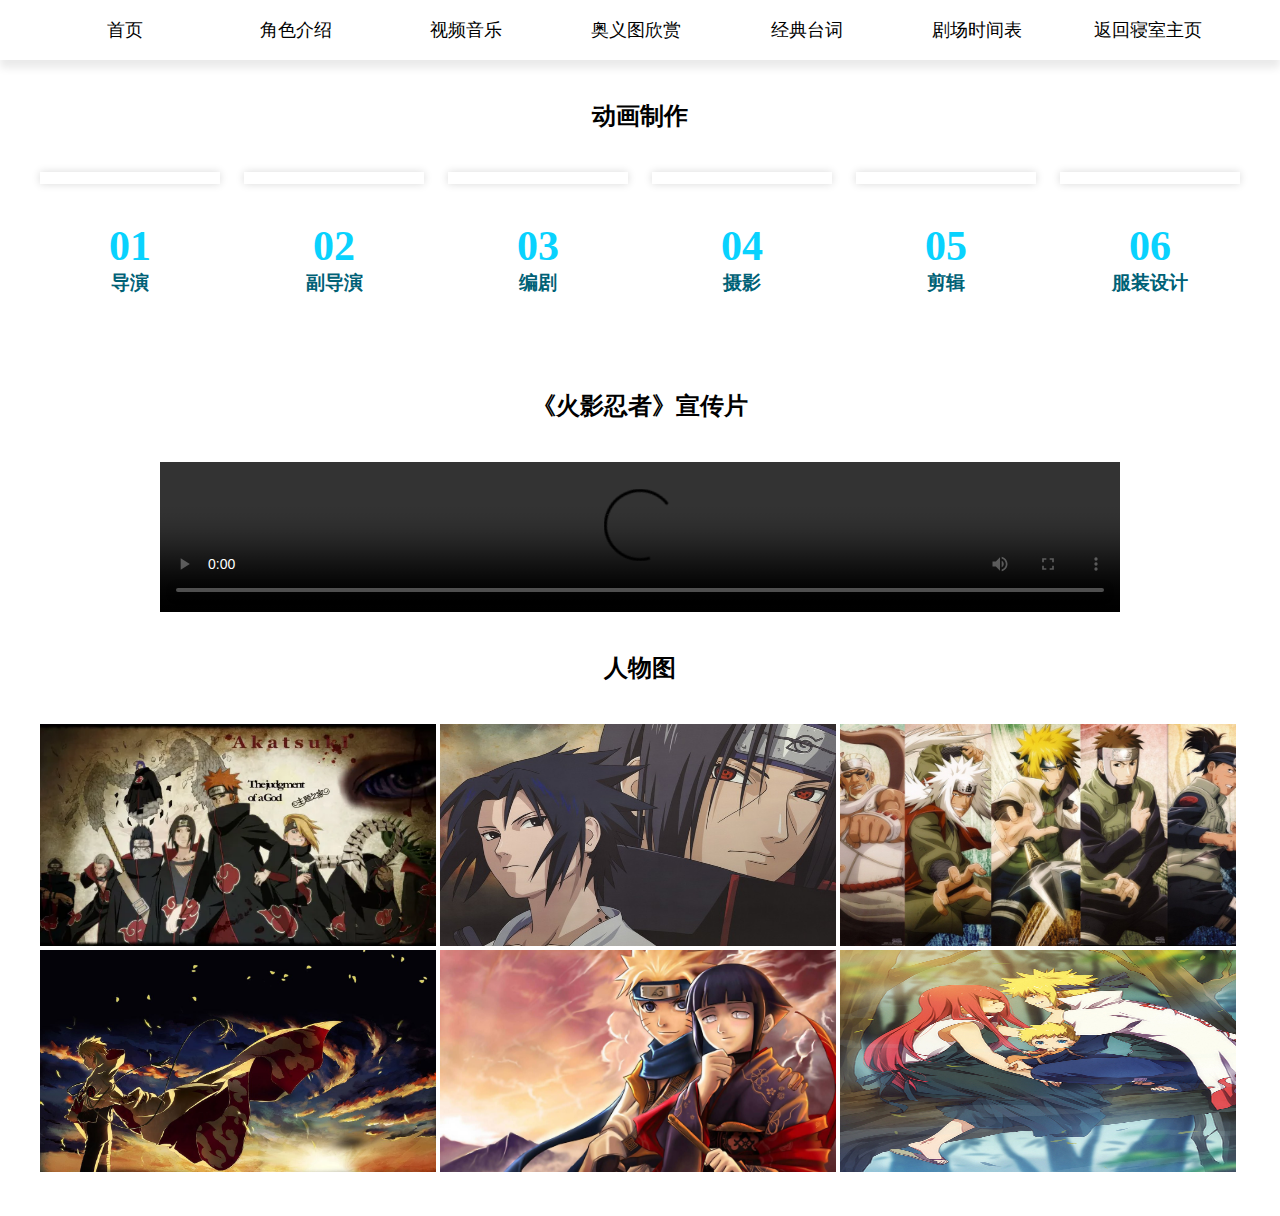
==== index.html @ 3ab50fd9 "Add files via upload" ====
<!DOCTYPE html>
<html lang="zh_CN">

<head>
    <meta charset="UTF-8">
    <link rel="stylesheet" href="./css/common.css">
    <link rel="stylesheet" href="./css/style.css">
    <title>火影忍者</title>
</head>

<body>
    <div id="header">
        <ul class="nav clearboth container">
            <li><a href="index.html">首页</a></li>
            <li><a href="web/role_intro.html">角色介绍</a></li>
            <li><a href="web/video.html">视频音乐</a></li>
            <li><a href="web/atlas.html">奥义图欣赏</a></li>
            <li><a href="web/classicline.html">经典台词</a></li>
            <li><a href="web/timetable.html">剧场时间表</a></li>
            <li><a href="web/contactus.html">返回寝室主页</a></li>
        </ul>
    </div>
    <link rel="stylesheet" type="text/css" href="styles.css">
    <div class="container">
        <div class="column-title"> </div>
        <div class="column-one-content"> </div>
        <div class="column-two clearboth">
            <div class="column-title">
                <h2>动画制作</h2>
            </div>
            <div class="column-two-card left">
                <h2>01</h2>
                <h3>导演</h3>
                <p>伊达勇登</p>
            </div>
            <div class="column-two-card left">
                <h2>02</h2>
                <h3>副导演</h3>
                <p>西园悟</p>
            </div>
            <div class="column-two-card left">
                <h2>03</h2>
                <h3>编剧</h3>
                <p>武上纯希、西园悟、铃木康之、千叶克彦、吉田伸、小林治、赤星政尚、本田雅也、下山健人</p>
            </div>
            <div class="column-two-card left">
                <h2>04</h2>
                <h3>摄影</h3>
                <p>松本敦穗、木村伸夫、和田直己、増野真衣</p>
            </div>
            <div class="column-two-card left">
                <h2>05</h2>
                <h3>剪辑</h3>
                <p>竹内顺子</p>
            </div>
            <div class="column-two-card right">
                <h2>06</h2>
                <h3>服装设计</h3>
                <p>中村千绘</p>
            </div>
        </div>
        <div class="column-three clear">
            <div class="column-title">
                <h2>《火影忍者》宣传片</h2>
            </div>
            <div class="index-video">
                <video src="video/index.mp4" width="100%" height="100%" controls></video>
            </div>
        </div>
        <div class="column-four">
            <div class="column-title">
                <h2>人物图</h2>
            </div>
            <div class="column-four-content clearboth">
                <div class="column-four-img">
                  <img src="images/index.png" alt="">
                </div>
                <div class="column-four-img">
                    <img src="images/index2.jpg" alt="">
                </div>
                <div class="column-four-img">
                    <img src="images/index3.jpg" alt="">
                </div>
                <div class="column-four-img">
                    <img src="images/index4.webp.jpg" alt="">
                </div>
                <div class="column-four-img">
                    <img src="images/index5.jpg" alt="">
                </div>
                <div class="column-four-img">
                    <img src="images/index6.jpg" alt="">
                </div>
            </div>
        </div>
    </div>
</body>

</html>
---- css/common.css ----
/* 重置样式 reset style  */
* {
    margin: 0;
    padding: 0;
}

body{
    background-color: #fff;
}

ul {
    list-style: none;
}

a {
    color: inherit;
    text-decoration: none;
}

/* 公共样式  common style */
.container {
    max-width: 1200px;
    margin: 0 auto;
    /* 水平居中 */
}

.left{
    float: left;
}

.right{
    float: right;
}

/* 清除浮动 */
.clear{
    clear: both;
}

/* 高度塌陷 */
.clearboth::after {
    content: '';
    clear: both;
    display: block;
    width: 0;
    height: 0;
    overflow: hidden;
}


/* 弹性布局 */
.flexbox {
    display: -webkit-flex;
    display: -webkit-box;
    display: -moz-box;
    display: -ms-flexbox;
    display: flex;
}

/* 标题文本 */
.column-title{
    margin: 40px 0;
}

/* 主标题 */
.column-title h2{
    text-align: center;
}


/* 副标题  */
.column-title h3{
    padding-left: 10px;
    border-left: 8px solid #0281E8;
    text-align: left;
}

/* 区域文本默认设置 */
.column-text p{
    text-indent: 2em;
    line-height: 30px;
}

/* 区域图片默认修改  */
.column-img{
    overflow: hidden;
}

.column-img img{
    vertical-align: top;
}

/* 当前导航 */
.current-nav{
    color: #fff !important;
    font-size: 20px !important;
    background-color: #09d2fe !important;
    border-bottom: 2px solid #ffee34 !important;
}

/* header  */
#header{
    position: sticky;
    top: 0;
    z-index: 999;
    width: 100%;
    background-color: #fff;
    box-shadow: 0 8px 8px rgba(0, 0, 0, 0.087);
}

/* 顶部 */
.top{
    background-color: #09d2fe;
}

.loginbar li{
    float: right;
    height: 35px;
    font-size: 14px;
    color: #fff;
    line-height: 35px;
}

.loginbar li:first-child{
    float: left;
    font-weight: 900;
    font-size: 20px;
    font-family: 'Times New Roman', Times, serif;
}

.loginbar li:first-child span{
    color: #ffee34;
}

.loginbar li a:hover{
    text-decoration: underline;
}

.loginbar li:first-child a:hover{
    text-decoration: none;
}

/* banner start */
.banner-wrapper {
    height: 520px;
    color: #fff;
    background: url(../images/banner1.jpg) no-repeat center/cover;
}

.child-banner{
    height: 420px;
    background: url(../images/banner1.jpg) no-repeat center/cover;
}
/* 导航区 */
.nav {
    background-color: #fff;
}

.nav li{
    width: 14.2%;
    height: 60px;
    float: left;
    text-align: center;
}

.nav li a {
    display: inline-block;
    width: 100%;
    height: 100%;
    font-size: 18px;
    line-height: 60px;
}

.nav li a:hover {
   text-decoration: underline;
   color: #fff;
   background-color:#09d2fe;
}

/* 首页 */
.column-one-content{
    color: #fff;
    background-color: #57E0FF;
    background: url(../images/bg.png) no-repeat center bottom/cover;
    background-attachment: fixed;
}

.cilumn-one-img img{
    width: 100%;
}

.column-one-text{
    padding: 20px 40px;
}

.column-two{
    height: 250px;
}

.column-two-card{
    width: 15%;
    height: 12px;
    margin-right: 24px;
    text-align: center;
    box-shadow: 0 0 8px rgba(0, 0, 0, 0.153);
    transition: all .3s linear;
}

.column-two-card:last-child{
    margin: 0;
}

.column-two-card h2{
    padding-top: 50px;
    font-size: 42px;
    color: #09d2fe;
    transition: all .3s linear;
}

.column-two-card h3{
    color: #006176;
    margin-bottom: 5px;
}

.column-two-card p{
    display: none;
    padding: 5px;
    color: #fff;
}

/* 卡片鼠标滑动效果 */
.column-two-card:hover{
    height: 200px;
    background-color:#09d2fe;
}

.column-two-card:hover h2{
    padding-top: 5px;
    color: #fff;
}

.column-two-card:hover p{
    display: block;
}

.index-video{
    width: 80%;
    margin-left: 120px;
}

.index-video video{
    vertical-align: top;
}

.column-four-img{
    float: left;
    width: 33%;
    height: 222px;
    margin-right: 4px;
    margin-bottom: 4px;
    overflow: hidden;
}

.column-four-img img{
    width: 100%;
    height: 100%;
    vertical-align: top;
    transition: transform .2s linear;
}

.column-four-img img:hover{
    -moz-transform: scale(1.1);
    -ms-transform: scale(1.1);
    -webkit-transform: scale(1.1);
    -o-transform: scale(1.1);
    transform: scale(1.1);
}


.column-four{
    margin-bottom: 40px;
}
---- css/style.css ----
/* 角色介绍 */
.role-card-wrapper{
    margin-bottom: 40px;
    justify-content: space-between;
    flex-wrap: wrap;
}
.role-card{
    width: 31%;
}

.role-img{
    height: 372px;
    background-color: #fff;
    padding: 20px;
    box-shadow: 0 2px 8px rgba(0, 0, 0, 0.137);
    box-sizing: border-box;
}

.role-img img{
    height: 100%;
}

.role-text{
    padding: 20px;
}

.role-text h3{
    color: #0281E8;
    padding-bottom: 10px;
}

.role-card-wrapper2{
    background-color: #fff;
    padding: 20px;
    box-shadow: 0 2px 8px rgba(0, 0, 0, 0.137);
    box-sizing: border-box;
}

.role-card-wrapper2{
    align-items: center;
    margin-bottom: 40px;
}


.role-card-wrapper2 .role-img2{
    width: 25%;
}

.role-img2 img{
    width: 100%;
}

.role-card-wrapper2 .role-text{
    flex: 1;
}

/* 奥义图欣赏  */
.atlas-wrapper img:hover{
    filter: brightness(1);
}

.phone-img-wrapper,
.computer-img-wrapper
 {
    flex-wrap: wrap;
    justify-content: space-between;
}

.phone-img-wrapper img{
    width: 19%;
    margin-bottom: 15px;
    filter: brightness(0.9);
}

.computer-img-wrapper img{
    width: 32.5%;
    height: 220px;
    margin-bottom: 15px;
    filter: brightness(0.8);
}

.computer-img-wrapper{
    margin-bottom: 25px;
}

/* 视频音乐 */
.video-container{
    background: url(../images/bg.png) no-repeat center/cover;
}

.video-container .column-title h3{
    border-left-color: #ffee34;
}

.online-video a{
    display: inline-block;
    margin-bottom: 20px;
    color: #034CFF;
    text-decoration: underline;
}

.online-video a:hover{
    color: #ffee34;
    text-shadow: 0 0 5px gray;
}

.video-top-left{
    width: 70%;
}

.video-top-right{
    flex: 1;
    padding: 30px;
}

.video-top-right h2{
    margin-bottom: 30px;
}


.video-column-music ul>li{
    margin-bottom: 10px;
}

.video-column-music p{
    display: inline-block;
    width: 70%;
    height: 54px;
    line-height: 54px;
    vertical-align: middle;
    font-size: 16px;
    border-bottom: 1px solid #0281E8;
}

.video-column-music p:hover{
    color: #ffee34;
    cursor: pointer;
}

.video-column-music audio{
    width: 20%;
    margin-left: 20px;
    vertical-align: middle;
}

.video-clip-card-wrapper{
    margin-bottom: 40px;
    flex-wrap: wrap;
    justify-content: space-between;
}

.video-clip-card{
    width: 19%;
}

.video-clip-v video{
    border-radius: 15px;
    vertical-align: top;
}

.video-clip-t p{
    padding: 10px 0;
}

/* 经典台词 */
.classicline-card{
    width: 24%;
    padding: 20px;
    box-shadow: 0 2px 8px rgba(0, 0, 0, 0.137);
    border-radius: 20px;
    box-sizing: border-box;
}

.classicline-card-wrapper{
    justify-content: space-between;
    flex-wrap: wrap;
    margin-bottom: 40px;
}

.classicline-card{
    margin-bottom: 15px;
    transition: background-color .5s linear;
}

.classicline-card:hover{
    color: #fff;
    background-color: #09d2fe;
}

.classicline-card span{
    display: block;
    margin-top: 20px;
    text-align: right;
}

/* 剧场时间表  */
#award-bg{
    padding: 10px 0;
    background: url(../images/bg2.jpg) no-repeat center center/cover;
}

.award-main-content{
    margin-bottom: 40px;
    border-collapse: collapse;
    border-spacing: 0;
    border: 1px solid #0281E8;
    color: #666;
    width: 100%;
    word-break: break-all;
    word-wrap: break-word;
    background-color: #ffffff7d;
}

.award-main-content th{
    padding: 6px 0;
    background-color: #0281E8;
    border-bottom: 1px solid #e9e9e9!important;
    color: #fff;
    font-weight: 700;
    text-align: center;
}

.award-main-content tr td{
    border-top: 1px dashed #0281E8;
    color: #333;
    line-height: 24px;
    padding: 6px;

}
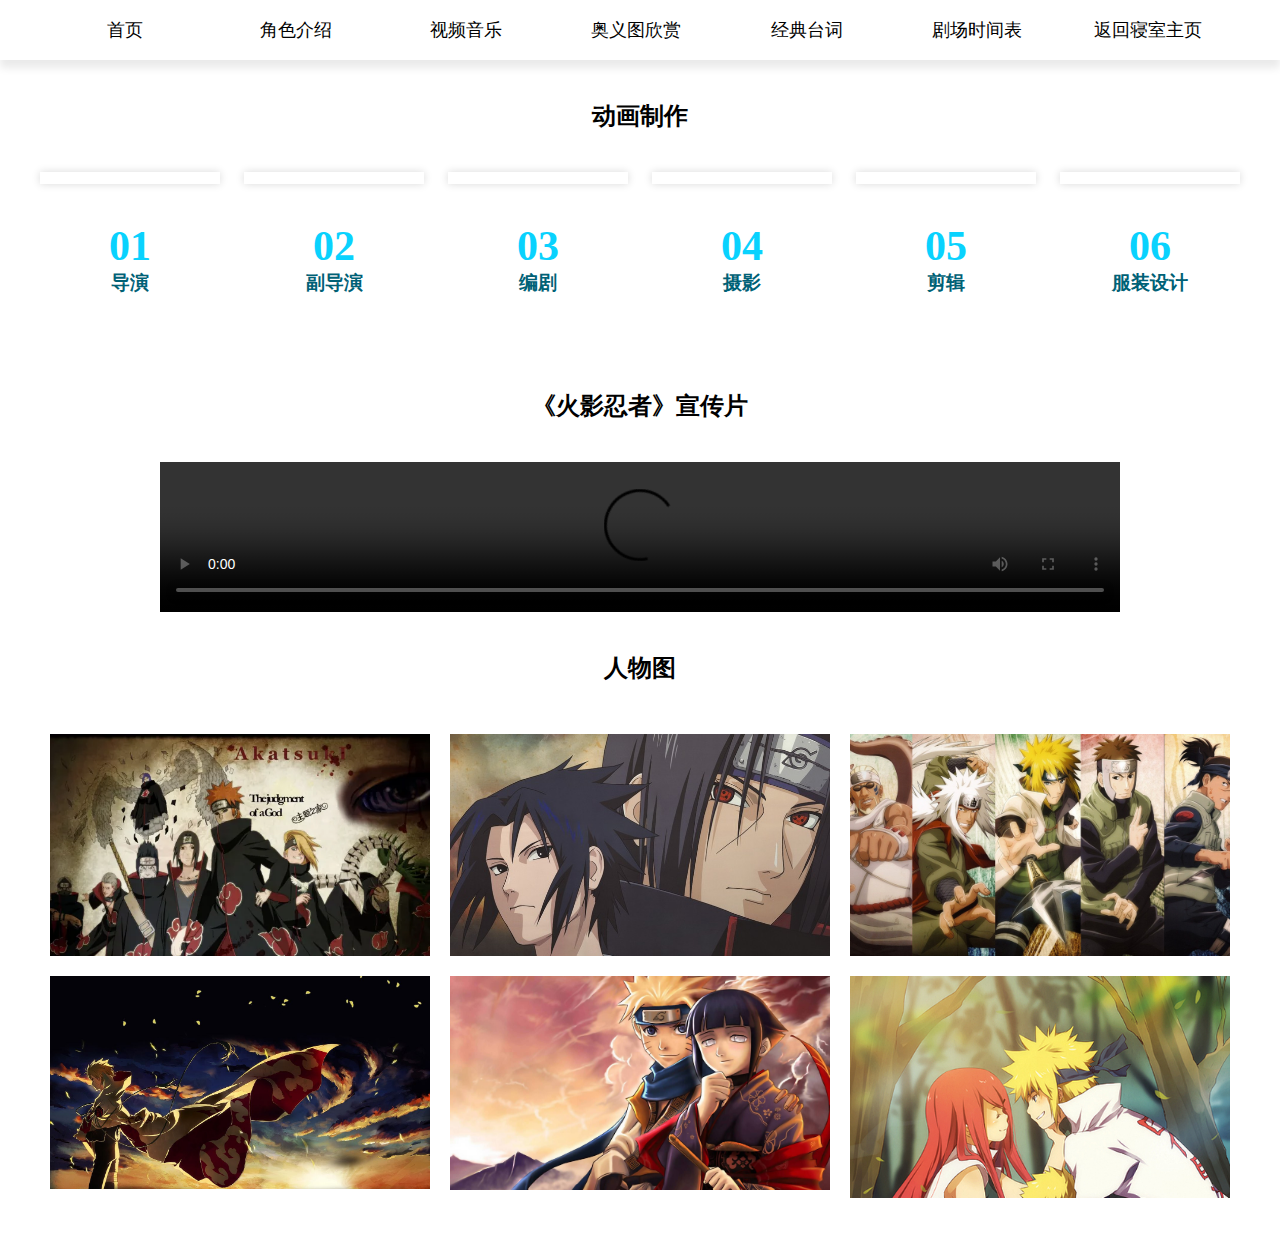
==== commit d8a13f65: "Update index.html" ====
--- a/index.html
+++ b/index.html
@@ -17,7 +17,7 @@
             <li><a href="web/atlas.html">奥义图欣赏</a></li>
             <li><a href="web/classicline.html">经典台词</a></li>
             <li><a href="web/timetable.html">剧场时间表</a></li>
-            <li><a href="web/contactus.html">返回寝室主页</a></li>
+            <li><a href="https://zhishi233.github.io/qinshi/">返回寝室主页</a></li>
         </ul>
     </div>
     <link rel="stylesheet" type="text/css" href="styles.css">
@@ -95,4 +95,4 @@
     </div>
 </body>
 
-</html>+</html>
--- a/css/style.css
+++ b/css/style.css
@@ -1,4 +1,21 @@
-
+.column-four-content {
+  display: flex;
+  flex-wrap: wrap;
+  justify-content: center; /* 水平居中 */
+}
+
+.column-four-img {
+  flex-basis: calc(33.333% - 20px); /* 每个图片容器占据1/3的空间，减去间距 */
+  margin: 10px; /* 图片之间的间距 */
+  text-align: center; /* 确保图片在各自的容器内水平居中 */
+}
+
+.column-four-img img {
+  max-width: 100%; /* 确保图片不会超出容器宽度 */
+  height: auto; /* 保持图片的宽高比 */
+  display: inline-block; /* 使图片在容器内垂直居中 */
+  vertical-align: middle; /* 使图片在容器内垂直居中 */
+}
 /* 角色介绍 */
 .role-card-wrapper{
     margin-bottom: 40px;
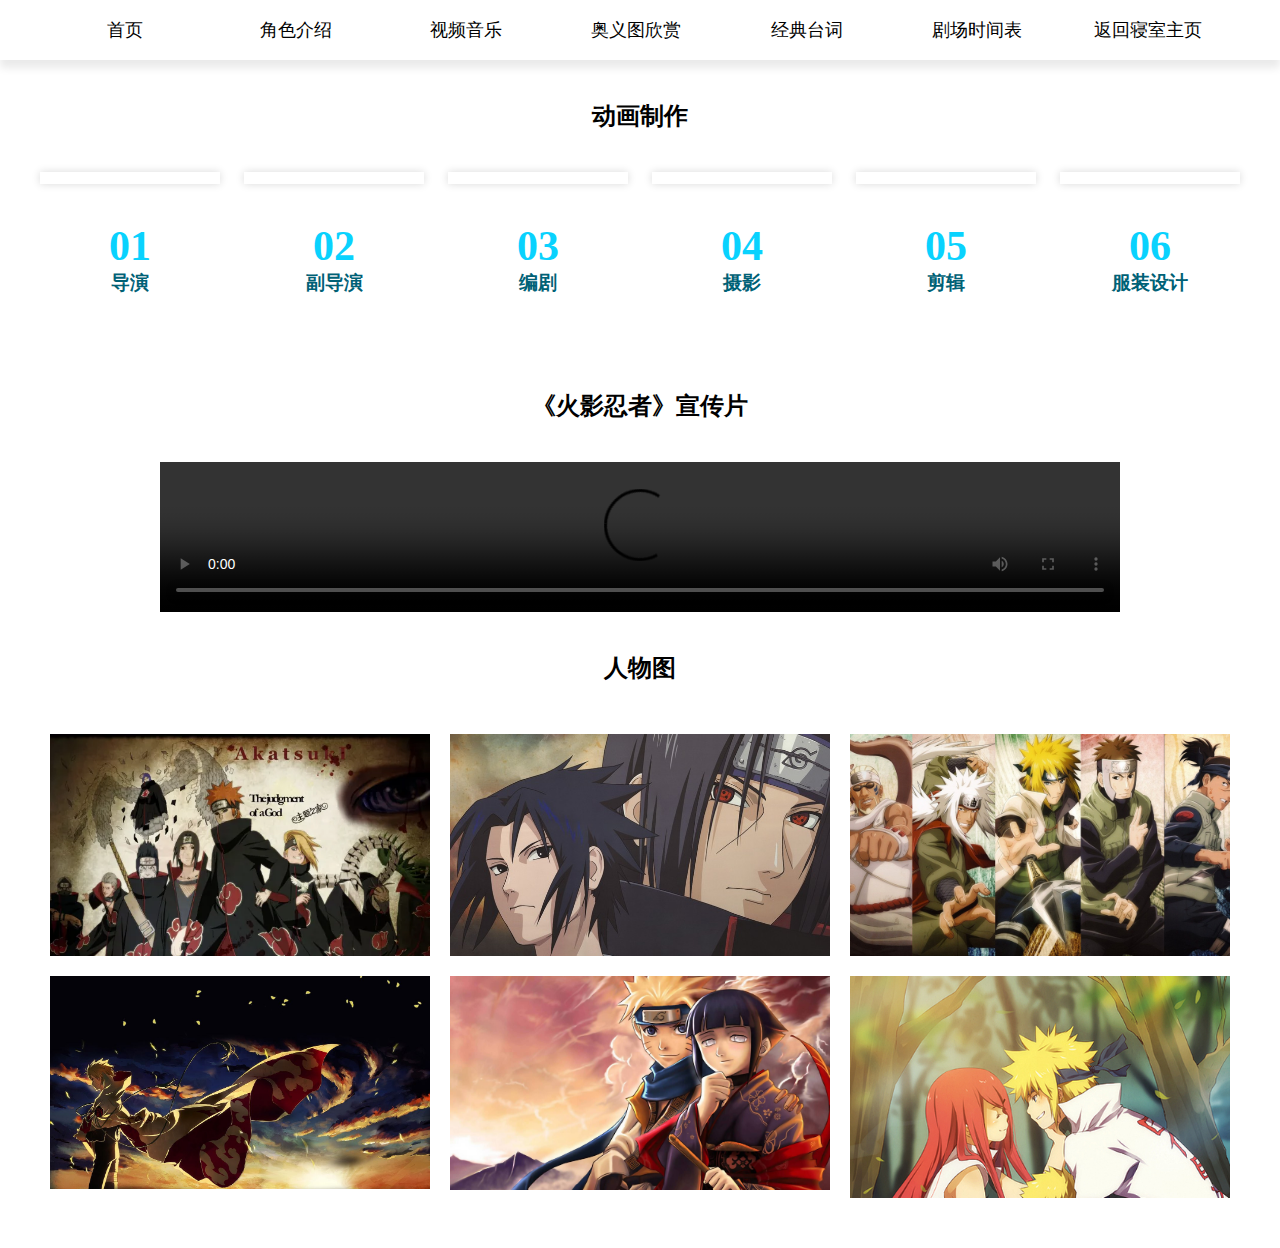
==== commit 977cd604: "Add files via upload" ====
--- a/index.html
+++ b/index.html
@@ -95,4 +95,4 @@
     </div>
 </body>
 
-</html>
+</html>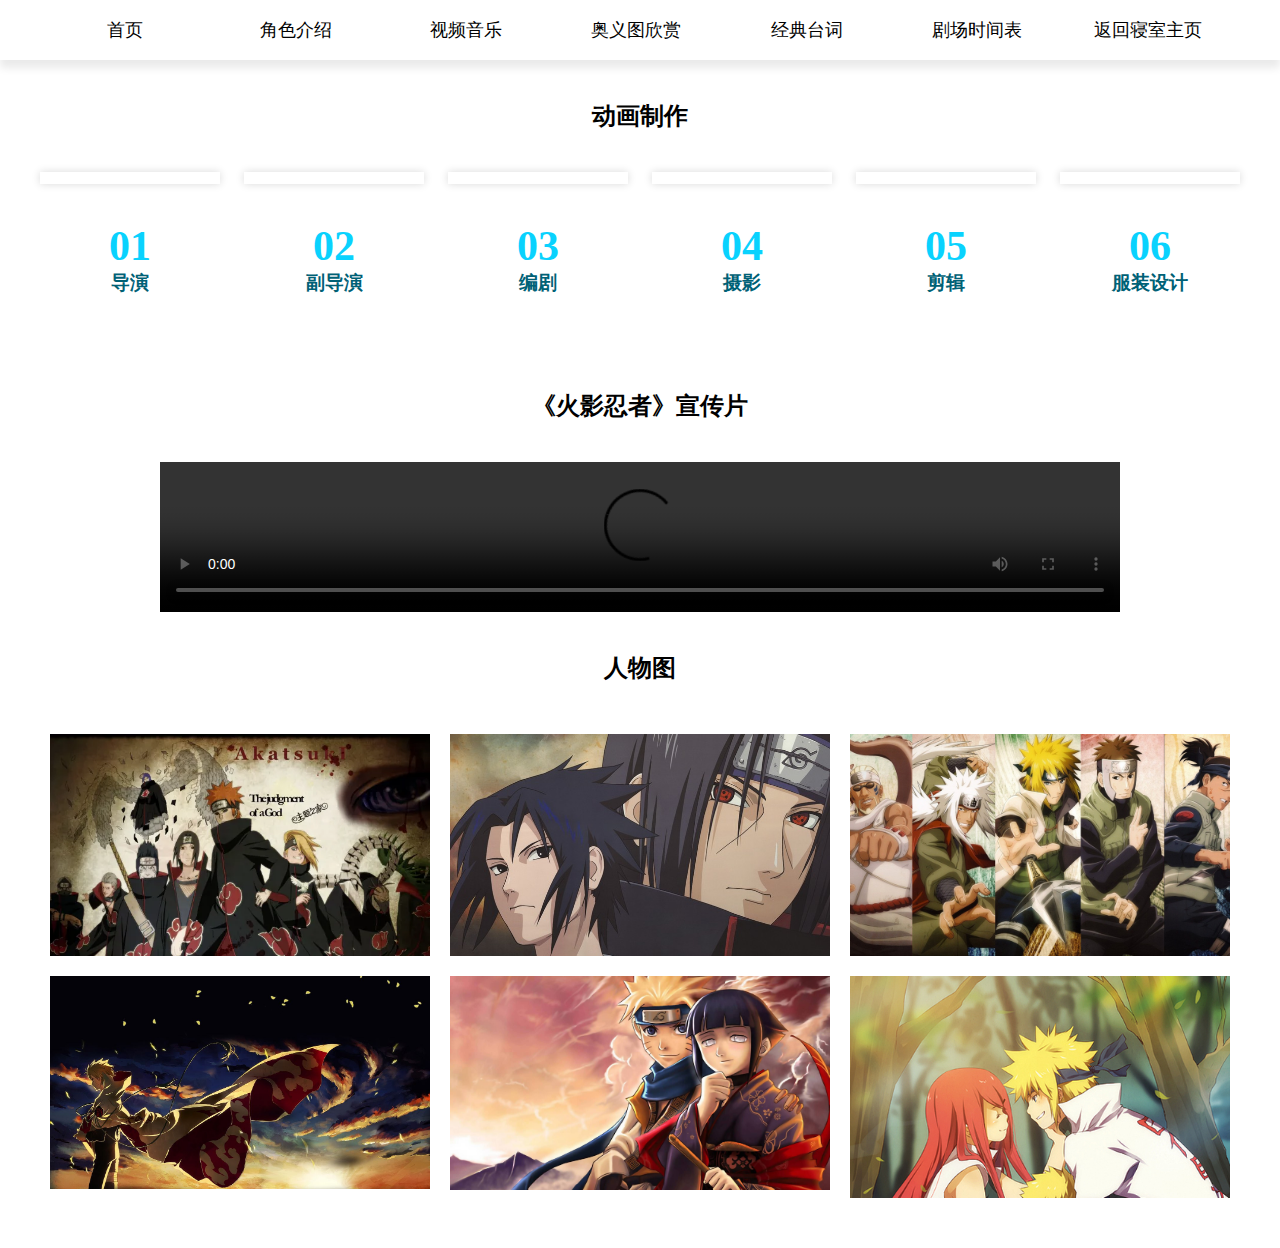
==== commit 4e19032d: "Update index.html" ====
--- a/index.html
+++ b/index.html
@@ -17,7 +17,7 @@
             <li><a href="web/atlas.html">奥义图欣赏</a></li>
             <li><a href="web/classicline.html">经典台词</a></li>
             <li><a href="web/timetable.html">剧场时间表</a></li>
-            <li><a href="https://zhishi233.github.io/qinshi/">返回寝室主页</a></li>
+            <li><a href="https://zhishi233.github.io/dormitory/%E5%AF%9D%E5%AE%A4/index.html">返回寝室主页</a></li>
         </ul>
     </div>
     <link rel="stylesheet" type="text/css" href="styles.css">
@@ -95,4 +95,4 @@
     </div>
 </body>
 
-</html>+</html>
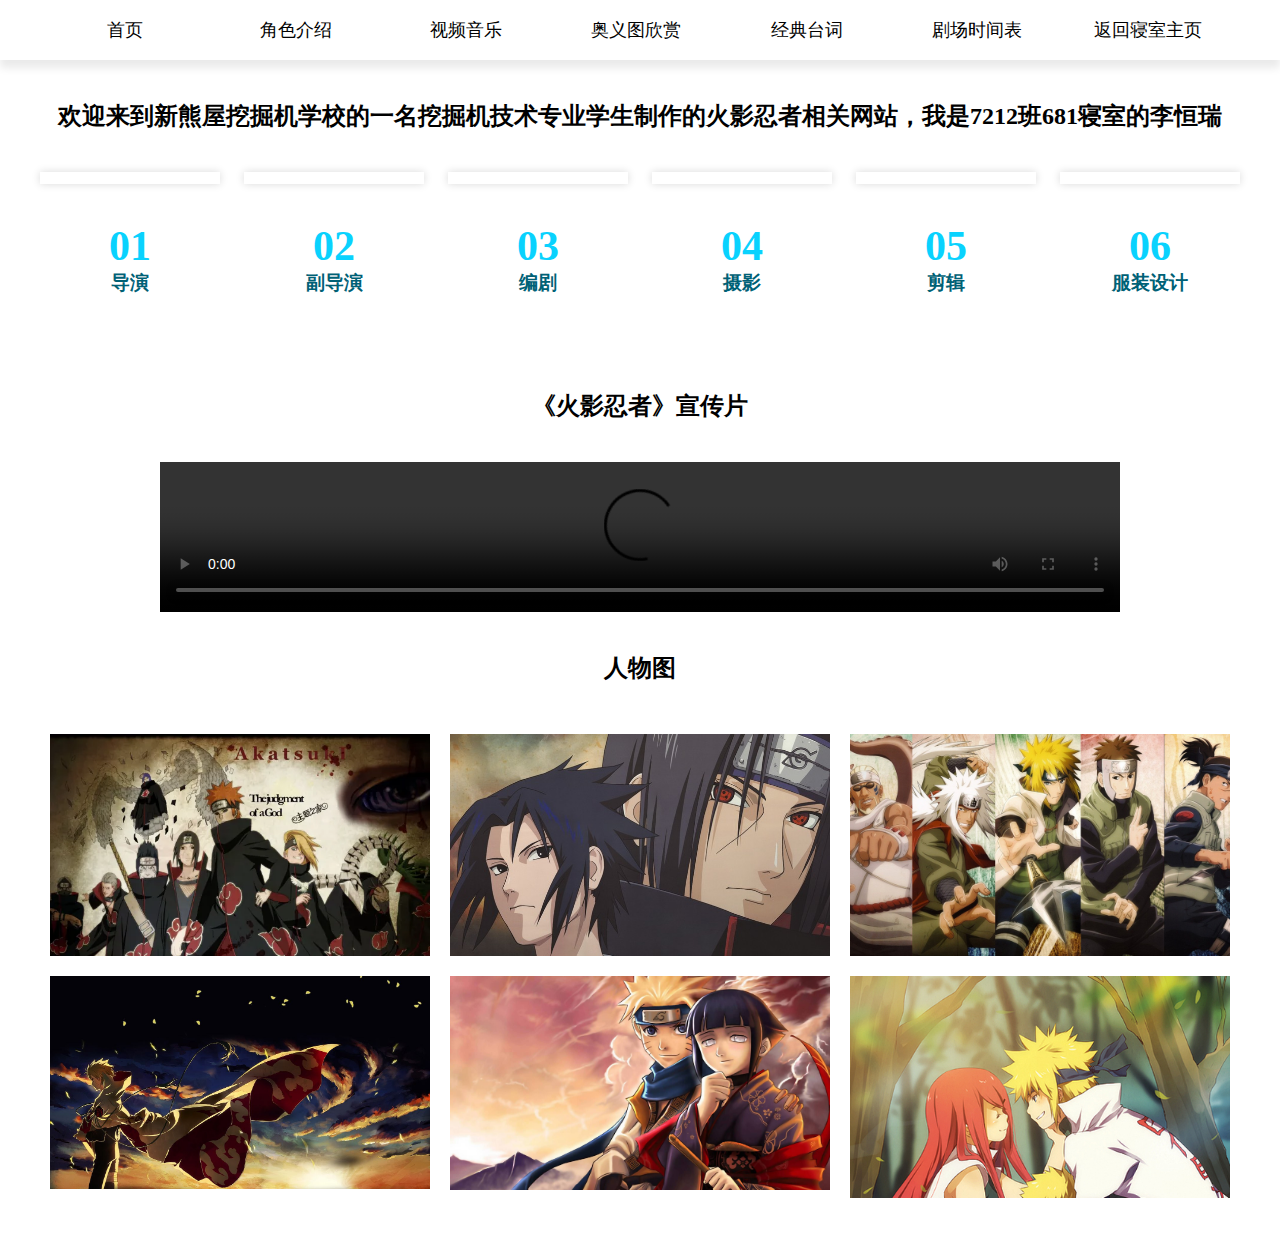
==== commit 0e6cf2ef: "Update index.html" ====
--- a/index.html
+++ b/index.html
@@ -26,7 +26,7 @@
         <div class="column-one-content"> </div>
         <div class="column-two clearboth">
             <div class="column-title">
-                <h2>动画制作</h2>
+                <h2>欢迎来到新熊屋挖掘机学校的一名挖掘机技术专业学生制作的火影忍者相关网站，我是7212班681寝室的李恒瑞</h2>
             </div>
             <div class="column-two-card left">
                 <h2>01</h2>
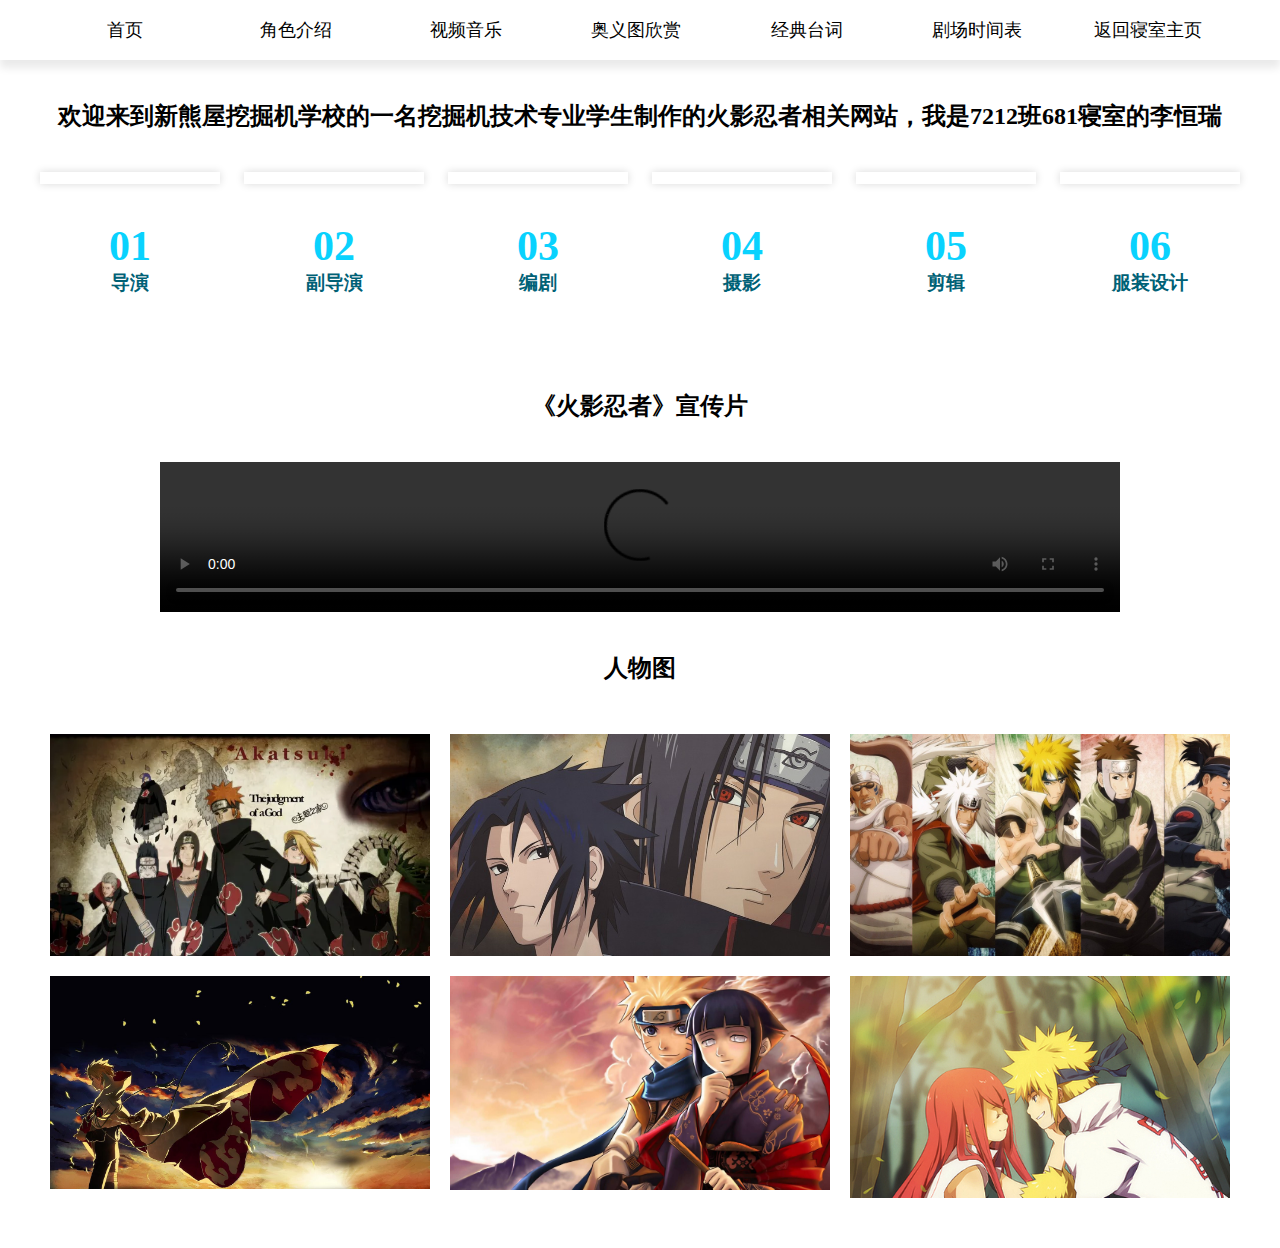
==== commit e6f022a3: "Add files via upload" ====
--- a/index.html
+++ b/index.html
@@ -94,5 +94,4 @@
         </div>
     </div>
 </body>
-
-</html>
+</html>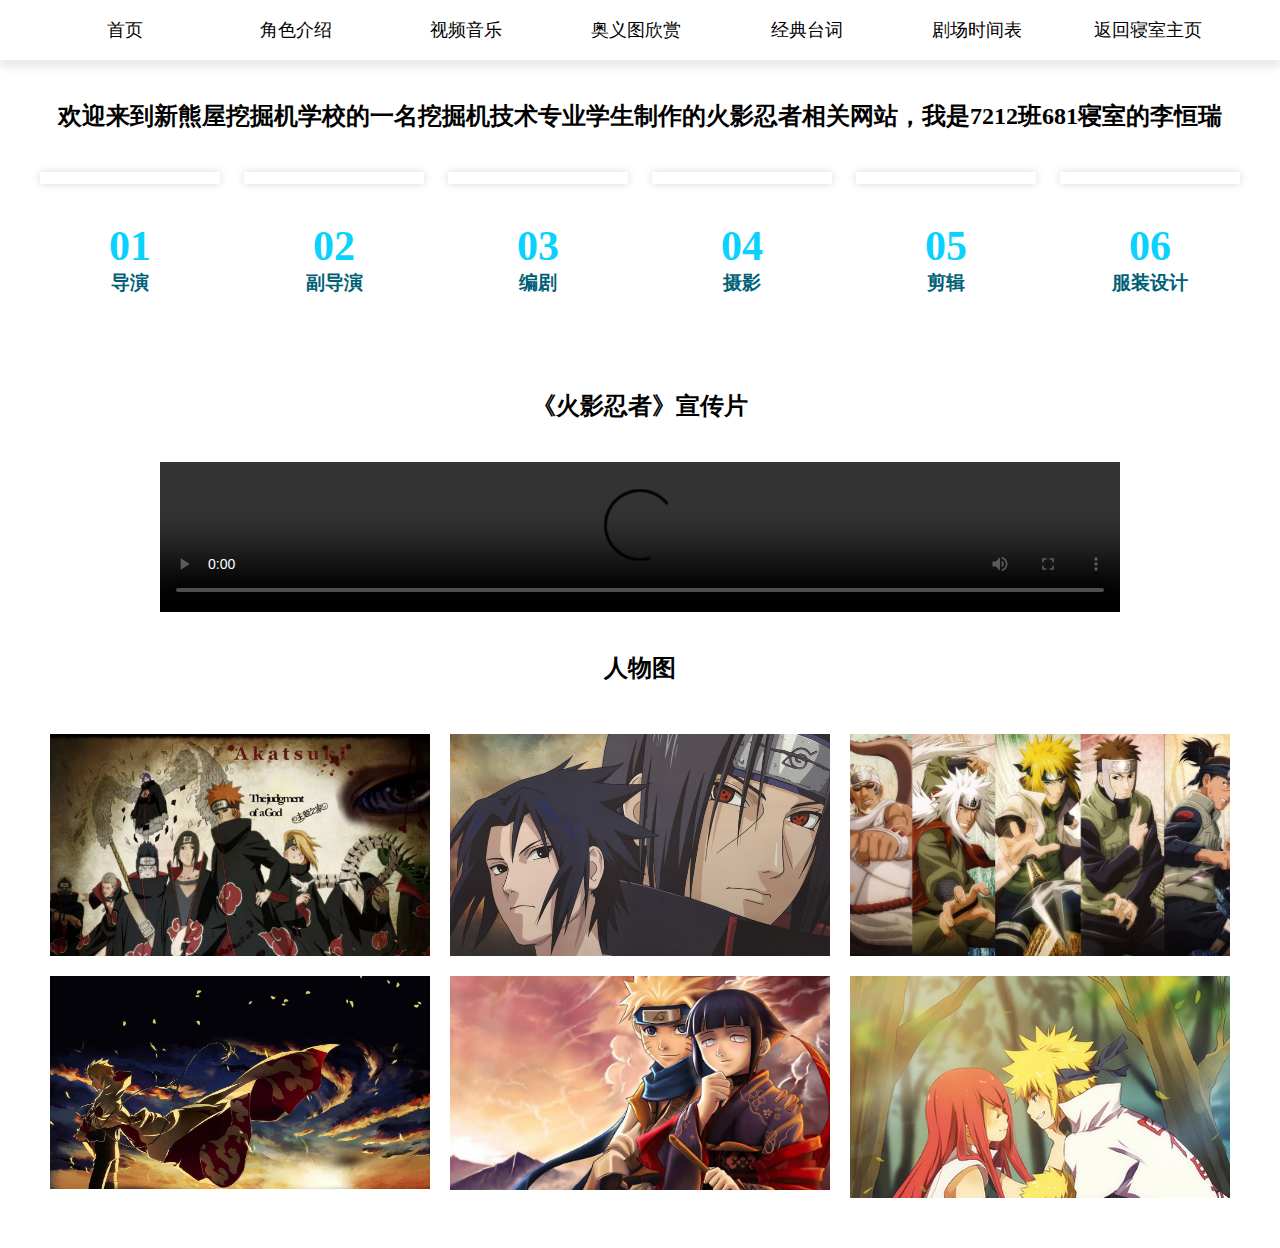
==== commit 60931e41: "Update index.html" ====
--- a/index.html
+++ b/index.html
@@ -17,7 +17,7 @@
             <li><a href="web/atlas.html">奥义图欣赏</a></li>
             <li><a href="web/classicline.html">经典台词</a></li>
             <li><a href="web/timetable.html">剧场时间表</a></li>
-            <li><a href="https://zhishi233.github.io/dormitory/%E5%AF%9D%E5%AE%A4/index.html">返回寝室主页</a></li>
+            <li><a href="https://zhishi233.github.io/dormitory2.0/%E5%AF%9D%E5%AE%A4/index.html">返回寝室主页</a></li>
         </ul>
     </div>
     <link rel="stylesheet" type="text/css" href="styles.css">
@@ -94,4 +94,4 @@
         </div>
     </div>
 </body>
-</html>+</html>
